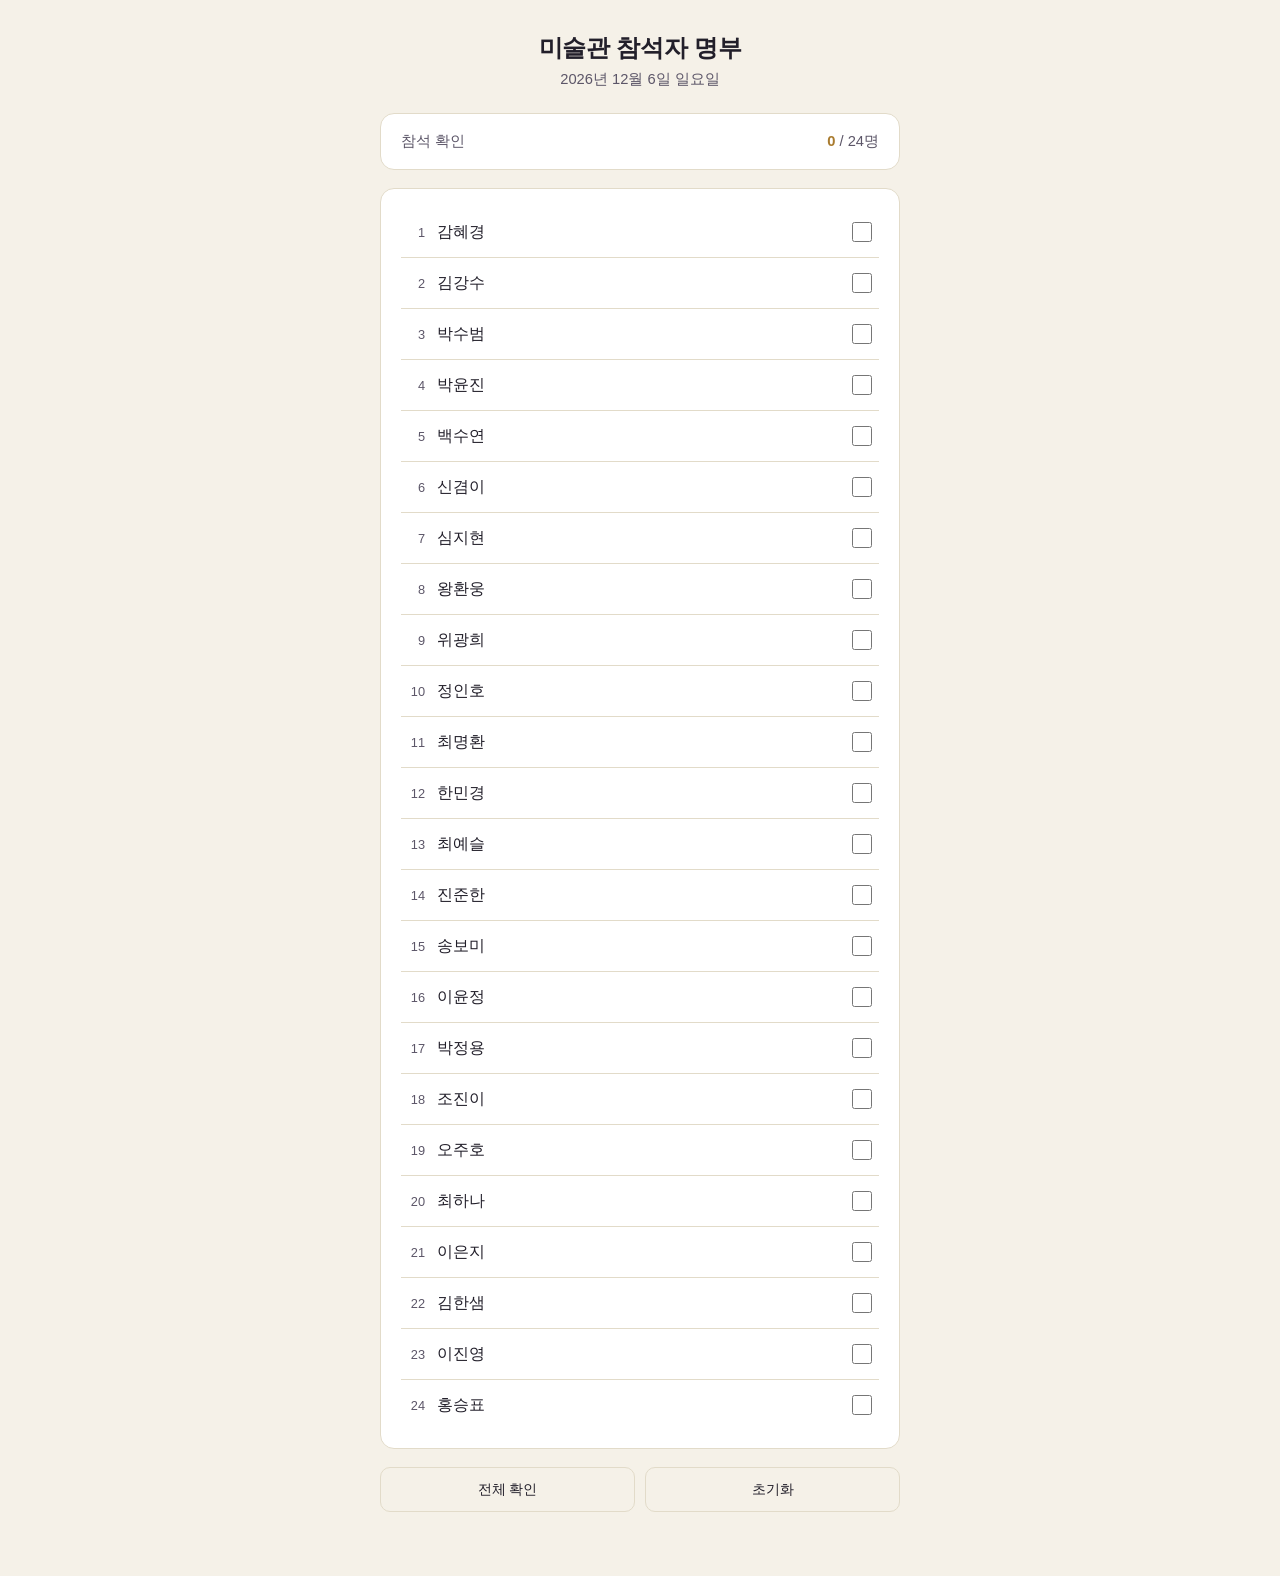
==== attendee-list/index.html @ 6be6a64f "오늘 미술관 참석자 명부 페이지 추가 24명 참석자 목록과 체크박스로 참석 확인을 할 수 있는 정적 웹페이지를 attendee-list/index.html에 추가." ====
<!DOCTYPE html>
<html lang="ko">
<head>
<meta charset="UTF-8" />
<meta name="viewport" content="width=device-width, initial-scale=1.0" />
<title>미술관 참석자 명부</title>
<style>
  :root {
    --bg: #16151a;
    --panel: #201f26;
    --panel-border: #322f3a;
    --ink: #f2ede4;
    --ink-dim: #b8b2c4;
    --accent: #d4af6a;
    --accent-ink: #1a1720;
    --correct: #6fbf73;
    --radius: 14px;
  }

  @media (prefers-color-scheme: light) {
    :root {
      --bg: #f5f1e8;
      --panel: #ffffff;
      --panel-border: #e2dbc9;
      --ink: #221f2a;
      --ink-dim: #5c5668;
      --accent: #a97b2f;
      --accent-ink: #ffffff;
    }
  }

  * { box-sizing: border-box; }

  body {
    margin: 0;
    font-family: "Pretendard", "Apple SD Gothic Neo", "Malgun Gothic", sans-serif;
    background: var(--bg);
    color: var(--ink);
    min-height: 100vh;
  }

  .app {
    max-width: 560px;
    margin: 0 auto;
    padding: 32px 20px 64px;
  }

  .app-header {
    text-align: center;
    margin-bottom: 24px;
  }

  .app-header h1 {
    font-size: 1.5rem;
    margin: 0 0 6px;
    letter-spacing: -0.01em;
  }

  .subtitle {
    color: var(--ink-dim);
    margin: 0;
    font-size: 0.92rem;
  }

  .card {
    background: var(--panel);
    border: 1px solid var(--panel-border);
    border-radius: var(--radius);
    padding: 18px 20px;
    margin-bottom: 18px;
  }

  .summary {
    display: flex;
    justify-content: space-between;
    align-items: center;
    font-size: 0.92rem;
    color: var(--ink-dim);
  }

  .summary strong {
    color: var(--accent);
  }

  .attendee-list {
    list-style: none;
    margin: 0;
    padding: 0;
    counter-reset: row;
  }

  .attendee-list li {
    counter-increment: row;
    display: flex;
    align-items: center;
    gap: 12px;
    padding: 12px 4px;
    border-bottom: 1px solid var(--panel-border);
    font-size: 1rem;
  }

  .attendee-list li:last-child {
    border-bottom: none;
  }

  .attendee-list li::before {
    content: counter(row);
    color: var(--ink-dim);
    font-size: 0.8rem;
    min-width: 20px;
    text-align: right;
  }

  .attendee-name {
    flex: 1;
  }

  .attendee-list li.checked .attendee-name {
    color: var(--correct);
    text-decoration: line-through;
    text-decoration-color: var(--panel-border);
  }

  input[type="checkbox"] {
    width: 20px;
    height: 20px;
    accent-color: var(--accent);
    cursor: pointer;
  }

  .actions {
    display: flex;
    gap: 10px;
  }

  .btn {
    flex: 1;
    padding: 12px 14px;
    border-radius: 10px;
    border: 1px solid var(--panel-border);
    background: transparent;
    color: var(--ink);
    font-size: 0.9rem;
    cursor: pointer;
  }

  .btn-primary {
    border: none;
    background: var(--accent);
    color: var(--accent-ink);
    font-weight: 600;
  }

  .btn:hover {
    filter: brightness(1.06);
  }
</style>
</head>
<body>
<div class="app">

  <header class="app-header">
    <h1>미술관 참석자 명부</h1>
    <p class="subtitle" id="visit-date"></p>
  </header>

  <div class="card">
    <div class="summary">
      <span>참석 확인</span>
      <span><strong id="checked-count">0</strong> / <span id="total-count">0</span>명</span>
    </div>
  </div>

  <div class="card">
    <ol class="attendee-list" id="attendee-list"></ol>
  </div>

  <div class="actions">
    <button id="btn-check-all" class="btn">전체 확인</button>
    <button id="btn-reset" class="btn">초기화</button>
  </div>

</div>
<script>
  const ATTENDEES = [
    "감혜경", "김강수", "박수범", "박윤진", "백수연", "신겸이",
    "심지현", "왕환웅", "위광희", "정인호", "최명환", "한민경",
    "최예슬", "진준한", "송보미", "이윤정", "박정용", "조진이",
    "오주호", "최하나", "이은지", "김한샘", "이진영", "홍승표",
  ];

  const STORAGE_KEY = "museum-attendee-checkin";

  const listEl = document.getElementById("attendee-list");
  const checkedCountEl = document.getElementById("checked-count");
  const totalCountEl = document.getElementById("total-count");
  const dateEl = document.getElementById("visit-date");

  dateEl.textContent = new Date().toLocaleDateString("ko-KR", {
    year: "numeric",
    month: "long",
    day: "numeric",
    weekday: "long",
  });

  function loadCheckedState() {
    try {
      return JSON.parse(localStorage.getItem(STORAGE_KEY)) || {};
    } catch {
      return {};
    }
  }

  function saveCheckedState(state) {
    localStorage.setItem(STORAGE_KEY, JSON.stringify(state));
  }

  function updateSummary() {
    const checked = listEl.querySelectorAll("input[type=checkbox]:checked").length;
    checkedCountEl.textContent = checked;
  }

  function render() {
    const state = loadCheckedState();
    totalCountEl.textContent = ATTENDEES.length;
    listEl.innerHTML = "";

    ATTENDEES.forEach((name) => {
      const li = document.createElement("li");
      const isChecked = Boolean(state[name]);
      if (isChecked) li.classList.add("checked");

      const checkbox = document.createElement("input");
      checkbox.type = "checkbox";
      checkbox.checked = isChecked;
      checkbox.setAttribute("aria-label", `${name} 참석 확인`);
      checkbox.addEventListener("change", () => {
        const current = loadCheckedState();
        current[name] = checkbox.checked;
        saveCheckedState(current);
        li.classList.toggle("checked", checkbox.checked);
        updateSummary();
      });

      const nameSpan = document.createElement("span");
      nameSpan.className = "attendee-name";
      nameSpan.textContent = name;

      li.appendChild(nameSpan);
      li.appendChild(checkbox);
      listEl.appendChild(li);
    });

    updateSummary();
  }

  document.getElementById("btn-check-all").addEventListener("click", () => {
    const state = {};
    ATTENDEES.forEach((name) => (state[name] = true));
    saveCheckedState(state);
    render();
  });

  document.getElementById("btn-reset").addEventListener("click", () => {
    localStorage.removeItem(STORAGE_KEY);
    render();
  });

  render();
</script>
</body>
</html>
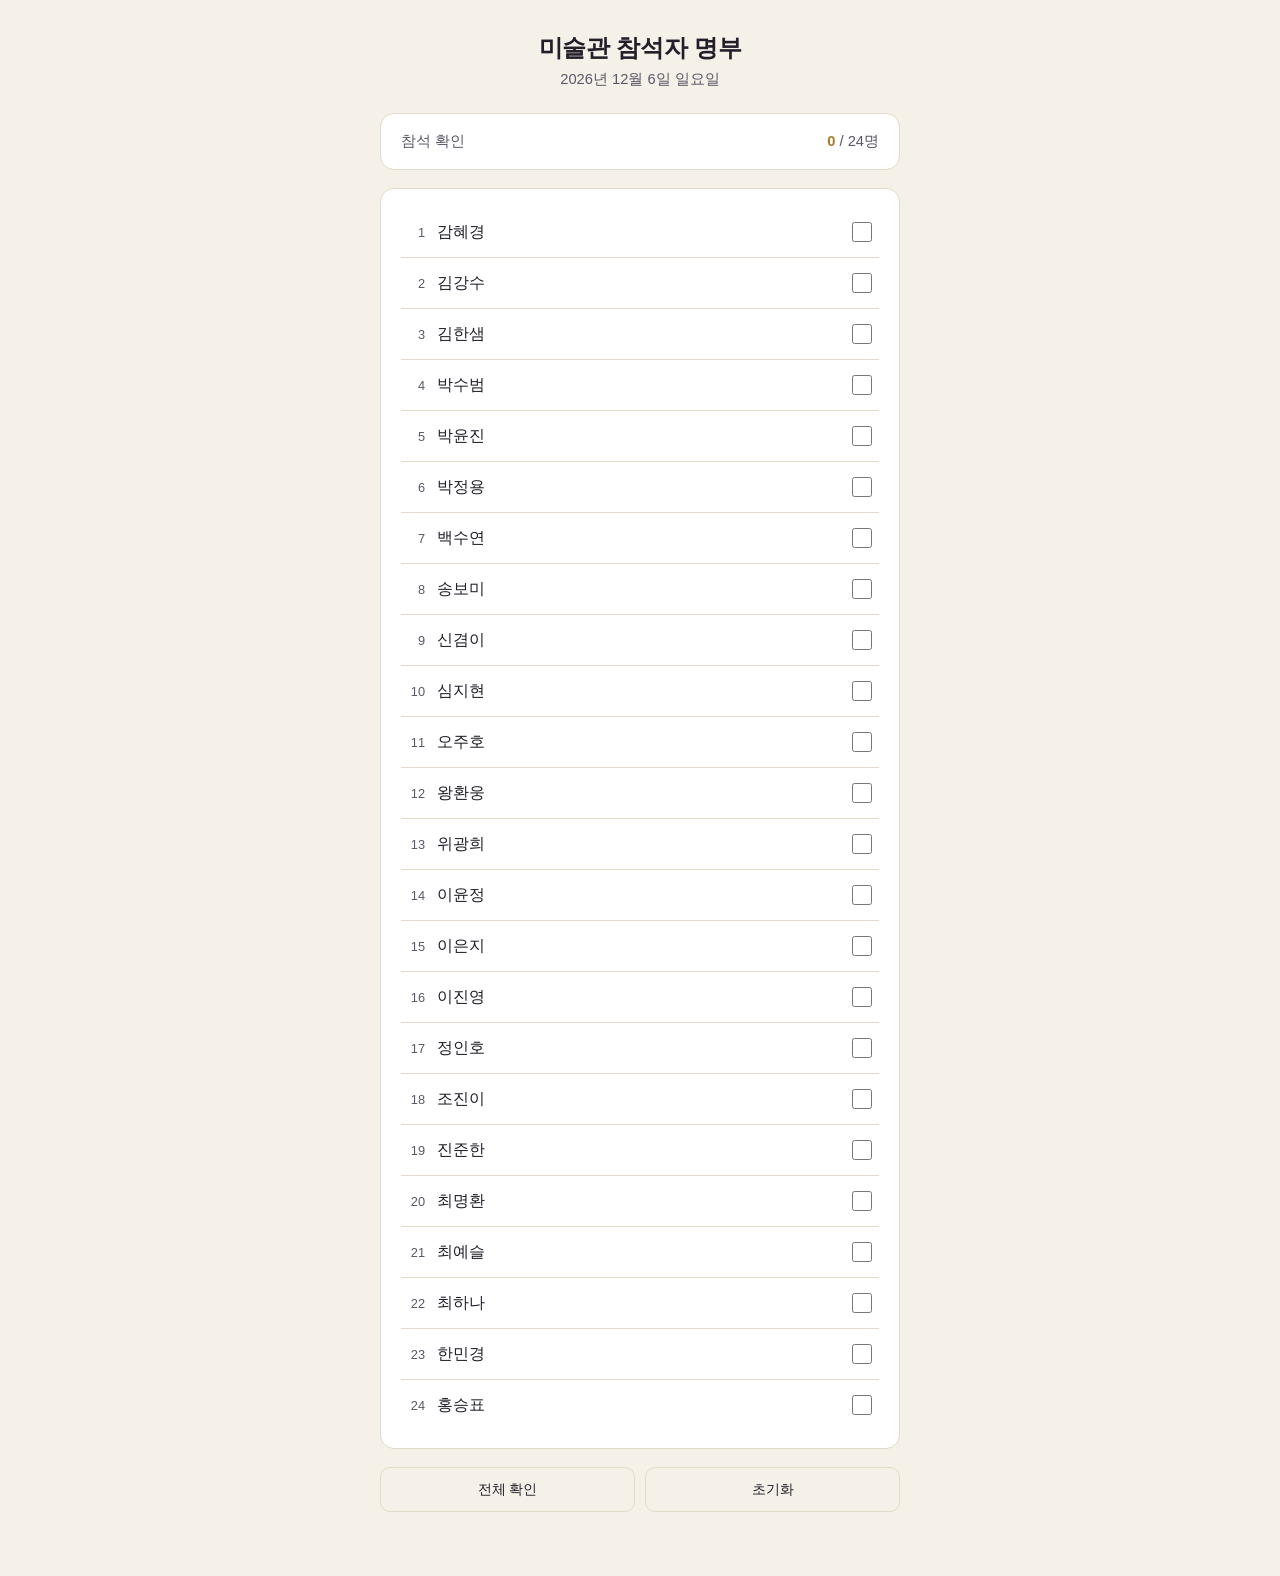
==== commit d10ab06a: "이름 가나다순 정렬" ====
--- a/attendee-list/index.html
+++ b/attendee-list/index.html
@@ -187,7 +187,7 @@
     "심지현", "왕환웅", "위광희", "정인호", "최명환", "한민경",
     "최예슬", "진준한", "송보미", "이윤정", "박정용", "조진이",
     "오주호", "최하나", "이은지", "김한샘", "이진영", "홍승표",
-  ];
+  ].sort((a, b) => a.localeCompare(b, "ko"));
 
   const STORAGE_KEY = "museum-attendee-checkin";
 
